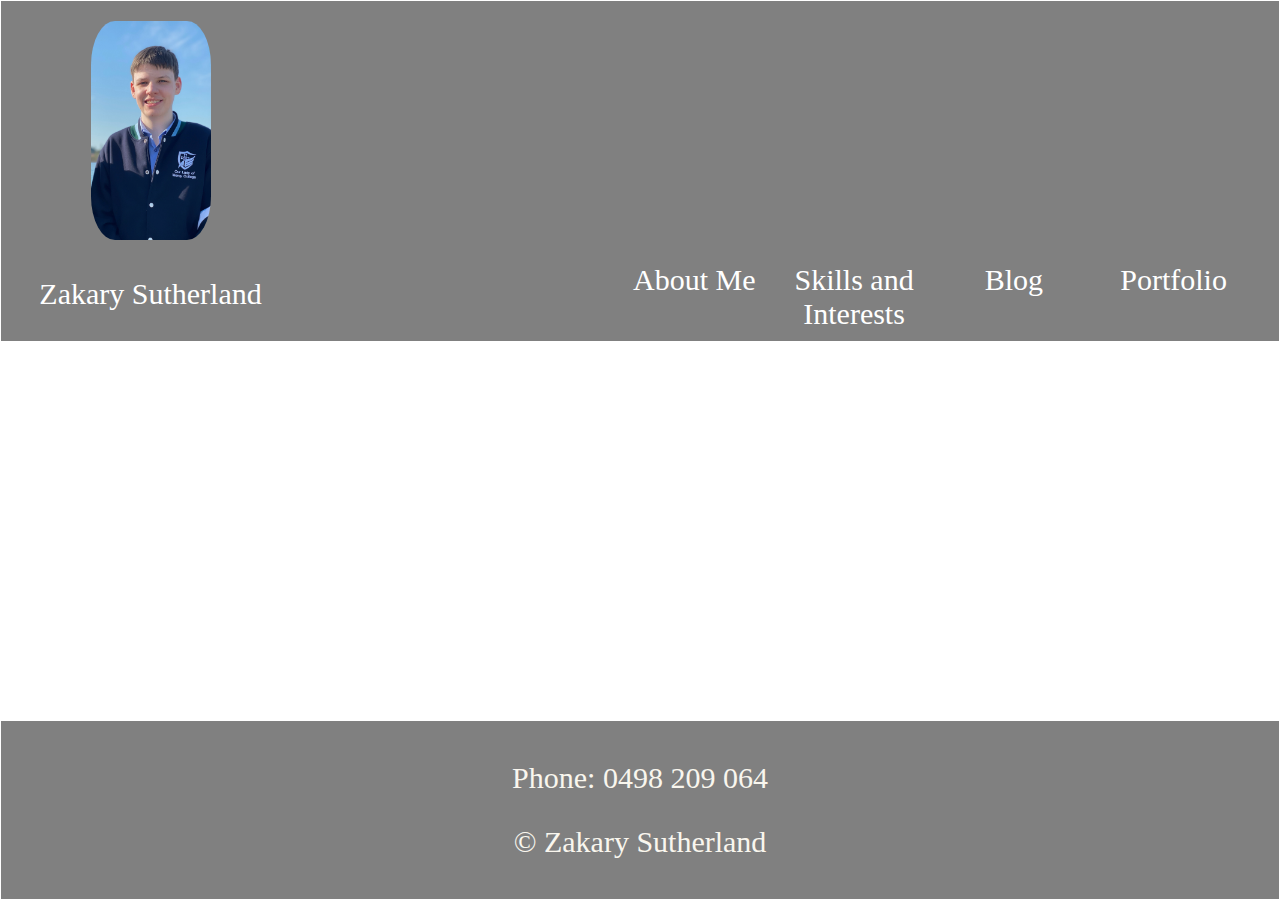
==== pages/aboutme.html @ c6afafad "First commit" ====
<!DOCTYPE html>
<html lang="en">
    <head>
        <meta charset="UTF-8">
        <meta http-equiv="X-UA-Compatible" content="IE=edge">
        <meta name="viewport" content="width=device-width, initial-scale=1.0">
        <title>Home Page</title>
        <link rel="stylesheet" href="../index.css" />
        <link rel="stylesheet" href="../styles/pages/aboutme.scss" />

        <!-- Font Awesome -->
        <link
        rel="stylesheet"
        href="https://cdnjs.cloudflare.com/ajax/libs/font-awesome/6.3.0/css/all.min.css"
        integrity="sha512-SzlrxWUlpfuzQ+pcUCosxcglQRNAq/DZjVsC0lE40xsADsfeQoEypE+enwcOiGjk/bSuGGKHEyjSoQ1zVisanQ=="
        crossorigin="anonymous"
        referrerpolicy="no-referrer"
        />
    </head>

    <body>
        <header>
            <div class="logo">
                <img class="logoimage" src="../images/logo.jpg" alt="Image of me, Zakary Sutherland">
                <p class="name">
                    <span class="name-text">Zakary Sutherland</span>
                </p>
            </div>
            <nav class="navbar">
                <a href="./pages/aboutme.html">About Me</a>
                <a href="./pages/skills.html">Skills and Interests</a>
                <a href="./pages/blog.html">Blog</a>
                <a href="./pages/portfolio.html">Portfolio</a>
            </nav>
        </header>
        <main>
           <section class="aboutmebody">
            
           </section>
        </main>
        <footer>
            <div class="socials">
                <a href="https://www.github.com" target="_blank">
                    <i class="fa-brands fa-github"></i>
                </a>
                <a href="https://www.linkedin.com" target="_blank">
                    <i class="fa-brands fa-linkedin"></i>
                </a>
            </div>
            <div class="copyright">
                <p>Phone: 0498 209 064</p>
                <p>&copy; Zakary Sutherland</p>
            </div>
        </footer>
    </body>
</html>
---- index.css ----
header {
  padding-top: 20px;
  text-align: center;
  background-color: #808080;
  border: 1px solid white;
}
header .logo {
  border-radius: 50%;
}
header .logo .name {
  color: white;
}
header .logoimage {
  width: 83px;
  height: 150px;
  border-radius: 20%;
}
header nav {
  margin-top: 10px;
  margin-bottom: 10px;
  display: flex;
  justify-content: space-around;
}
header nav a {
  color: white;
  text-decoration: none;
  width: 100%;
}

@media screen and (min-width: 600px) {
  header {
    display: flex;
    align-items: flex-end;
    justify-content: space-between;
  }
  header .logo {
    margin-left: 3%;
    font-size: 22px;
  }
  header .navbar {
    width: 50%;
    margin-right: 2%;
    font-size: 22px;
  }
}
@media screen and (min-width: 900px) {
  header .logo {
    font-size: 30px;
  }
  header .logo .logoimage {
    height: 219px;
    width: 120px;
  }
  header .navbar {
    width: 50%;
    margin-right: 2%;
    font-size: 30px;
  }
}
footer {
  text-align: center;
  background-color: #808080;
  padding: 10px;
  border: 1px solid white;
}
footer .socials {
  display: flex;
  justify-content: space-around;
}
footer .socials a {
  color: #F9F6EE;
}
footer .copyright {
  color: #F9F6EE;
}

@media screen and (min-width: 600px) {
  footer .socials {
    font-size: 24px;
  }
  footer .copyright {
    font-size: 24px;
  }
}
@media screen and (min-width: 900px) {
  footer .socials {
    font-size: 30px;
  }
  footer .copyright {
    font-size: 30px;
  }
}
body {
  margin: 0;
  padding: 0;
  min-height: 100vh;
  display: flex;
  flex-direction: column;
  justify-content: space-between;
}/*# sourceMappingURL=index.css.map */
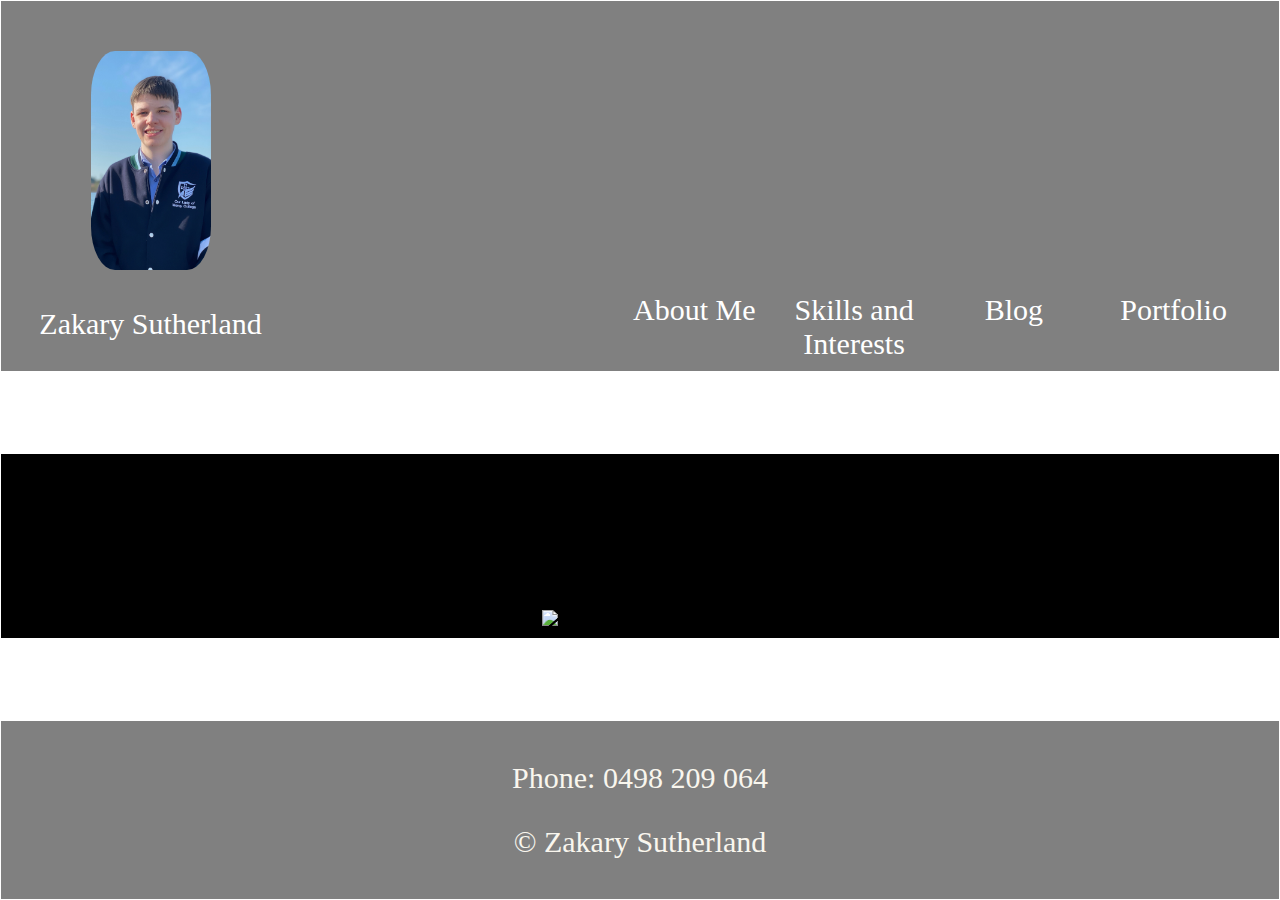
==== commit 84af6e75: "Updated about page" ====
--- a/pages/aboutme.html
+++ b/pages/aboutme.html
@@ -6,7 +6,7 @@
         <meta name="viewport" content="width=device-width, initial-scale=1.0">
         <title>Home Page</title>
         <link rel="stylesheet" href="../index.css" />
-        <link rel="stylesheet" href="../styles/pages/aboutme.scss" />
+        <link rel="stylesheet" href="../styles/pages/aboutme.css" />
 
         <!-- Font Awesome -->
         <link
@@ -21,22 +21,25 @@
     <body>
         <header>
             <div class="logo">
-                <img class="logoimage" src="../images/logo.jpg" alt="Image of me, Zakary Sutherland">
+                <p><a href="../index.html"><img class="logoimage" src="../images/logo.jpg" alt="Image of me, Zakary Sutherland"></a></p>
                 <p class="name">
                     <span class="name-text">Zakary Sutherland</span>
                 </p>
             </div>
             <nav class="navbar">
-                <a href="./pages/aboutme.html">About Me</a>
-                <a href="./pages/skills.html">Skills and Interests</a>
-                <a href="./pages/blog.html">Blog</a>
-                <a href="./pages/portfolio.html">Portfolio</a>
+                <a href="./aboutme.html">About Me</a>
+                <a href="./skills.html">Skills and Interests</a>
+                <a href="./blog.html">Blog</a>
+                <a href="./portfolio.html">Portfolio</a>
             </nav>
         </header>
         <main>
            <section class="aboutmebody">
-            
-           </section>
+            <p>Lorem ipsum dolor sit amet consectetur adipisicing elit. Accusamus cumque laborum, ea quam, vel necessitatibus sed itaque odio magni deleniti sit quibusdam autem fugiat ipsa iure aspernatur ab recusandae tempora. Lorem ipsum dolor sit amet consectetur adipisicing elit. Quos voluptates voluptas, veniam mollitia aliquid in dolores totam reiciendis voluptate repellendus culpa dolorem soluta voluptatum doloribus ut sequi nobis molestias nulla?</p>
+            <p>Lorem ipsum, dolor sit amet consectetur adipisicing elit. Autem, dicta corporis. Cum necessitatibus atque tenetur dolore ab repellat minus voluptatibus quis, perferendis similique voluptas, distinctio, maxime aliquam quaerat odit at?
+            Possimus tenetur dolore voluptates. Ullam, officiis repellendus animi optio asperiores, debitis quo unde ea aperiam, expedita accusamus enim! Provident ea laudantium, assumenda aliquid dignissimos voluptatem labore nam officiis hic accusantium.</p>
+            <img src="../images/bodyimage.jpg" alt="Image for body of about me">
+        </section>
         </main>
         <footer>
             <div class="socials">
--- a/styles/pages/aboutme.css
+++ b/styles/pages/aboutme.css
@@ -0,0 +1,8 @@
+main {
+  display: flex;
+  flex-direction: column;
+  text-align: center;
+  background-color: black;
+  padding-bottom: 10px;
+  border: 1px solid white;
+}/*# sourceMappingURL=aboutme.css.map */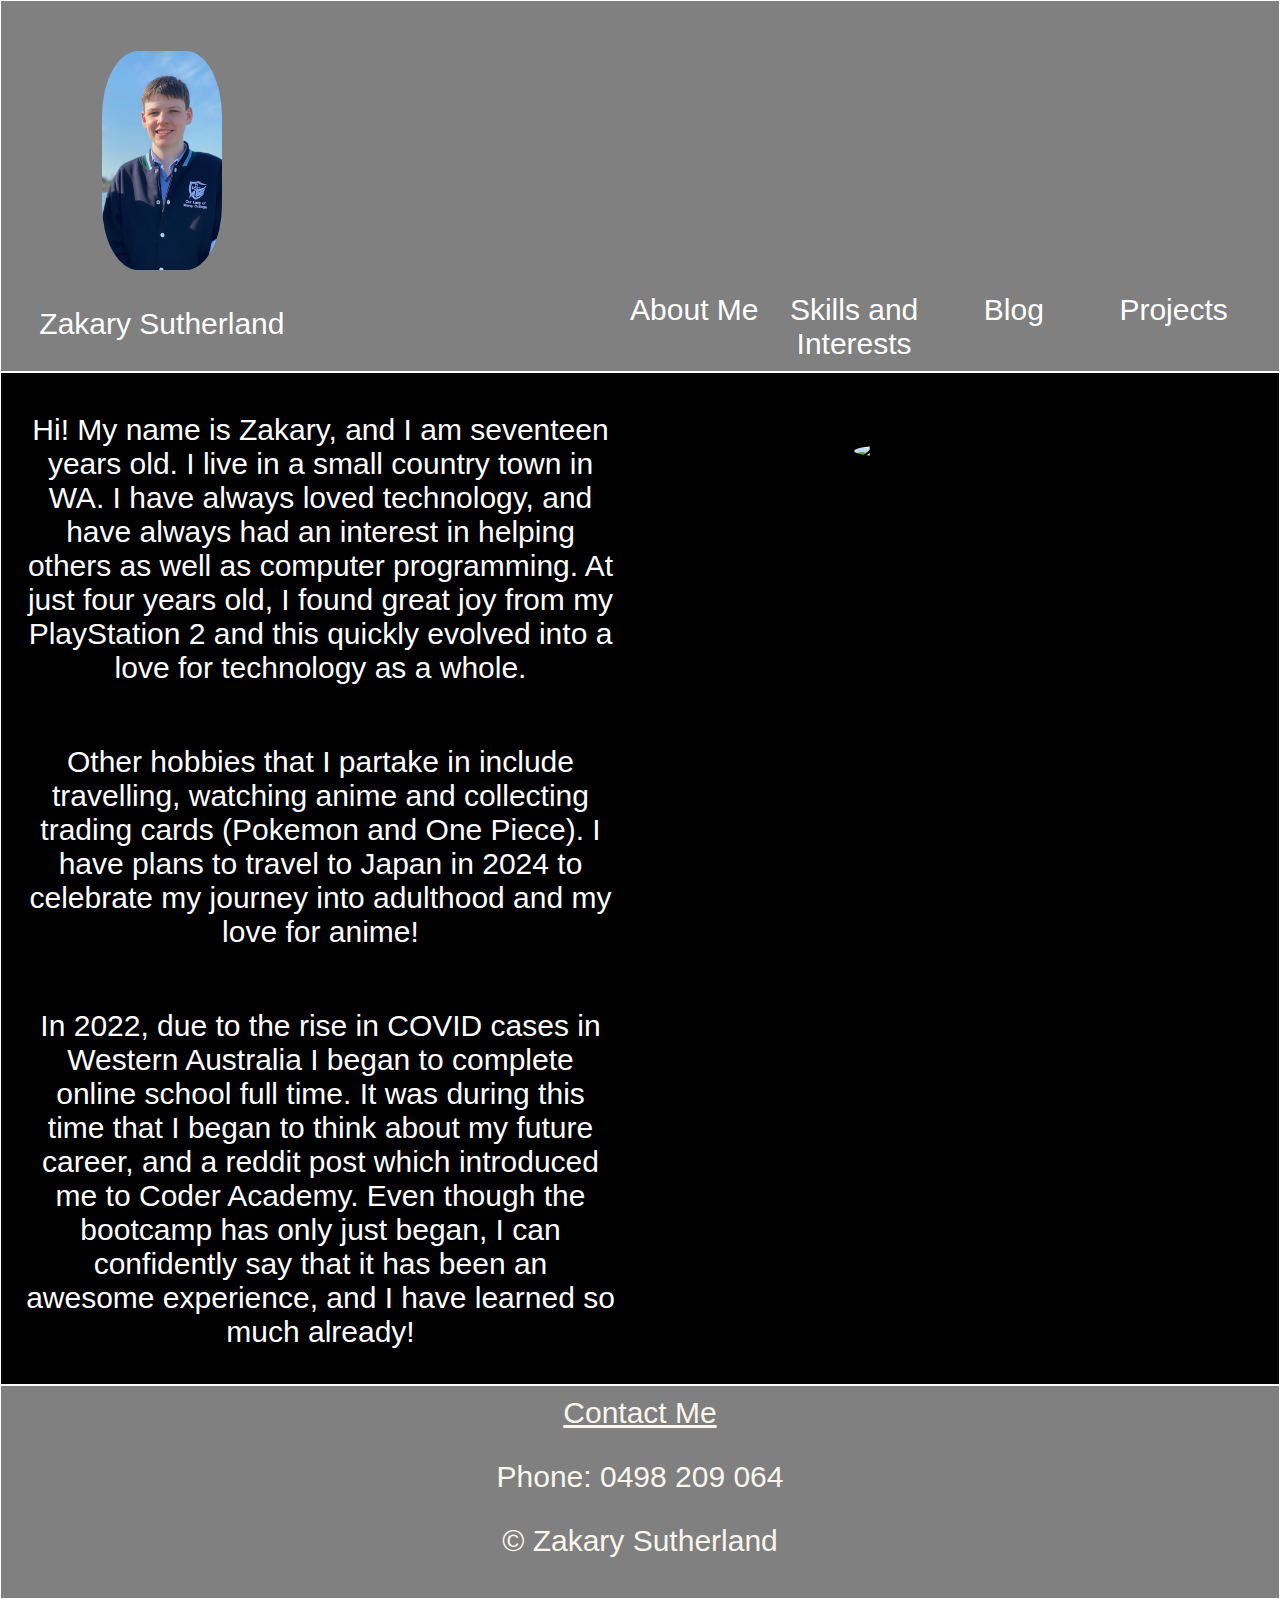
==== commit d3c8a4d0: "Added contact page, updated footer and mobile about me margins." ====
--- a/pages/aboutme.html
+++ b/pages/aboutme.html
@@ -30,15 +30,24 @@
                 <a href="./aboutme.html">About Me</a>
                 <a href="./skills.html">Skills and Interests</a>
                 <a href="./blog.html">Blog</a>
-                <a href="./portfolio.html">Portfolio</a>
+                <a href="./portfolio.html">Projects</a>
             </nav>
         </header>
         <main>
-           <section class="aboutmebody">
-            <p>Lorem ipsum dolor sit amet consectetur adipisicing elit. Accusamus cumque laborum, ea quam, vel necessitatibus sed itaque odio magni deleniti sit quibusdam autem fugiat ipsa iure aspernatur ab recusandae tempora. Lorem ipsum dolor sit amet consectetur adipisicing elit. Quos voluptates voluptas, veniam mollitia aliquid in dolores totam reiciendis voluptate repellendus culpa dolorem soluta voluptatum doloribus ut sequi nobis molestias nulla?</p>
-            <p>Lorem ipsum, dolor sit amet consectetur adipisicing elit. Autem, dicta corporis. Cum necessitatibus atque tenetur dolore ab repellat minus voluptatibus quis, perferendis similique voluptas, distinctio, maxime aliquam quaerat odit at?
-            Possimus tenetur dolore voluptates. Ullam, officiis repellendus animi optio asperiores, debitis quo unde ea aperiam, expedita accusamus enim! Provident ea laudantium, assumenda aliquid dignissimos voluptatem labore nam officiis hic accusantium.</p>
-            <img src="../images/bodyimage.jpg" alt="Image for body of about me">
+            <div class="twocolumn">
+                <div><p>Hi! My name is Zakary, and I am seventeen years old. I live in a small country town in WA. 
+                        I have always loved technology, and have always had an interest in helping others as well as computer programming. 
+                        At just four years old, I found great joy from my PlayStation 2 and this quickly evolved into a love for technology as a whole.
+                    </p>
+                    <p>Other hobbies that I partake in include travelling, watching anime and collecting trading cards (Pokemon and One Piece). I have plans to travel to Japan in 2024 to celebrate my journey into adulthood and my love for anime!
+                    </p>
+                    <p>In 2022, due to the rise in COVID cases in Western Australia I began to complete online school full time.
+                        It was during this time that I began to think about my future career, and a reddit post which introduced me to Coder Academy.
+                        Even though the bootcamp has only just began, I can confidently say that it has been an awesome experience, and I have learned so much already!
+                    </p>
+                </div>
+                <div><img src="../images/bodyimage.jpg" alt="Image for body of about me"></div>
+            </div>
         </section>
         </main>
         <footer>
@@ -46,6 +55,7 @@
                 <a href="https://www.github.com" target="_blank">
                     <i class="fa-brands fa-github"></i>
                 </a>
+                <a href="./contact.html">Contact Me</a>
                 <a href="https://www.linkedin.com" target="_blank">
                     <i class="fa-brands fa-linkedin"></i>
                 </a>
--- a/index.css
+++ b/index.css
@@ -13,7 +13,7 @@
 header .logoimage {
   width: 83px;
   height: 150px;
-  border-radius: 20%;
+  border-radius: 30%;
 }
 header nav {
   margin-top: 10px;
@@ -93,6 +93,7 @@
 body {
   margin: 0;
   padding: 0;
+  font-family: "Nunito", sans-serif;
   min-height: 100vh;
   display: flex;
   flex-direction: column;
--- a/styles/pages/aboutme.css
+++ b/styles/pages/aboutme.css
@@ -1,3 +1,95 @@
+header {
+  padding-top: 20px;
+  text-align: center;
+  background-color: #808080;
+  border: 1px solid white;
+}
+header .logo {
+  border-radius: 50%;
+}
+header .logo .name {
+  color: white;
+}
+header .logoimage {
+  width: 83px;
+  height: 150px;
+  border-radius: 30%;
+}
+header nav {
+  margin-top: 10px;
+  margin-bottom: 10px;
+  display: flex;
+  justify-content: space-around;
+}
+header nav a {
+  color: white;
+  text-decoration: none;
+  width: 100%;
+}
+
+@media screen and (min-width: 600px) {
+  header {
+    display: flex;
+    align-items: flex-end;
+    justify-content: space-between;
+  }
+  header .logo {
+    margin-left: 3%;
+    font-size: 22px;
+  }
+  header .navbar {
+    width: 50%;
+    margin-right: 2%;
+    font-size: 22px;
+  }
+}
+@media screen and (min-width: 900px) {
+  header .logo {
+    font-size: 30px;
+  }
+  header .logo .logoimage {
+    height: 219px;
+    width: 120px;
+  }
+  header .navbar {
+    width: 50%;
+    margin-right: 2%;
+    font-size: 30px;
+  }
+}
+footer {
+  text-align: center;
+  background-color: #808080;
+  padding: 10px;
+  border: 1px solid white;
+}
+footer .socials {
+  display: flex;
+  justify-content: space-around;
+}
+footer .socials a {
+  color: #F9F6EE;
+}
+footer .copyright {
+  color: #F9F6EE;
+}
+
+@media screen and (min-width: 600px) {
+  footer .socials {
+    font-size: 24px;
+  }
+  footer .copyright {
+    font-size: 24px;
+  }
+}
+@media screen and (min-width: 900px) {
+  footer .socials {
+    font-size: 30px;
+  }
+  footer .copyright {
+    font-size: 30px;
+  }
+}
 main {
   display: flex;
   flex-direction: column;
@@ -5,4 +97,43 @@
   background-color: black;
   padding-bottom: 10px;
   border: 1px solid white;
+}
+main .twocolumn p {
+  color: white;
+  margin: 5px;
+  margin-top: 20px;
+}
+main .twocolumn img {
+  padding: 5px;
+  width: 50%;
+  height: auto;
+  border-radius: 50%;
+}
+
+@media screen and (min-width: 600px) {
+  main .twocolumn p {
+    font-size: 24px;
+    padding: 15px;
+  }
+}
+@media screen and (min-width: 900px) {
+  main {
+    -moz-column-count: 2;
+         column-count: 2;
+  }
+  main .twocolumn {
+    display: grid;
+    grid-template-columns: 1fr 1fr;
+  }
+  main .twocolumn p {
+    padding: 20px;
+    font-size: 30px;
+    color: white;
+  }
+  main .twocolumn img {
+    width: 50%;
+    height: auto;
+    border-radius: 50%;
+    margin-top: 10%;
+  }
 }/*# sourceMappingURL=aboutme.css.map */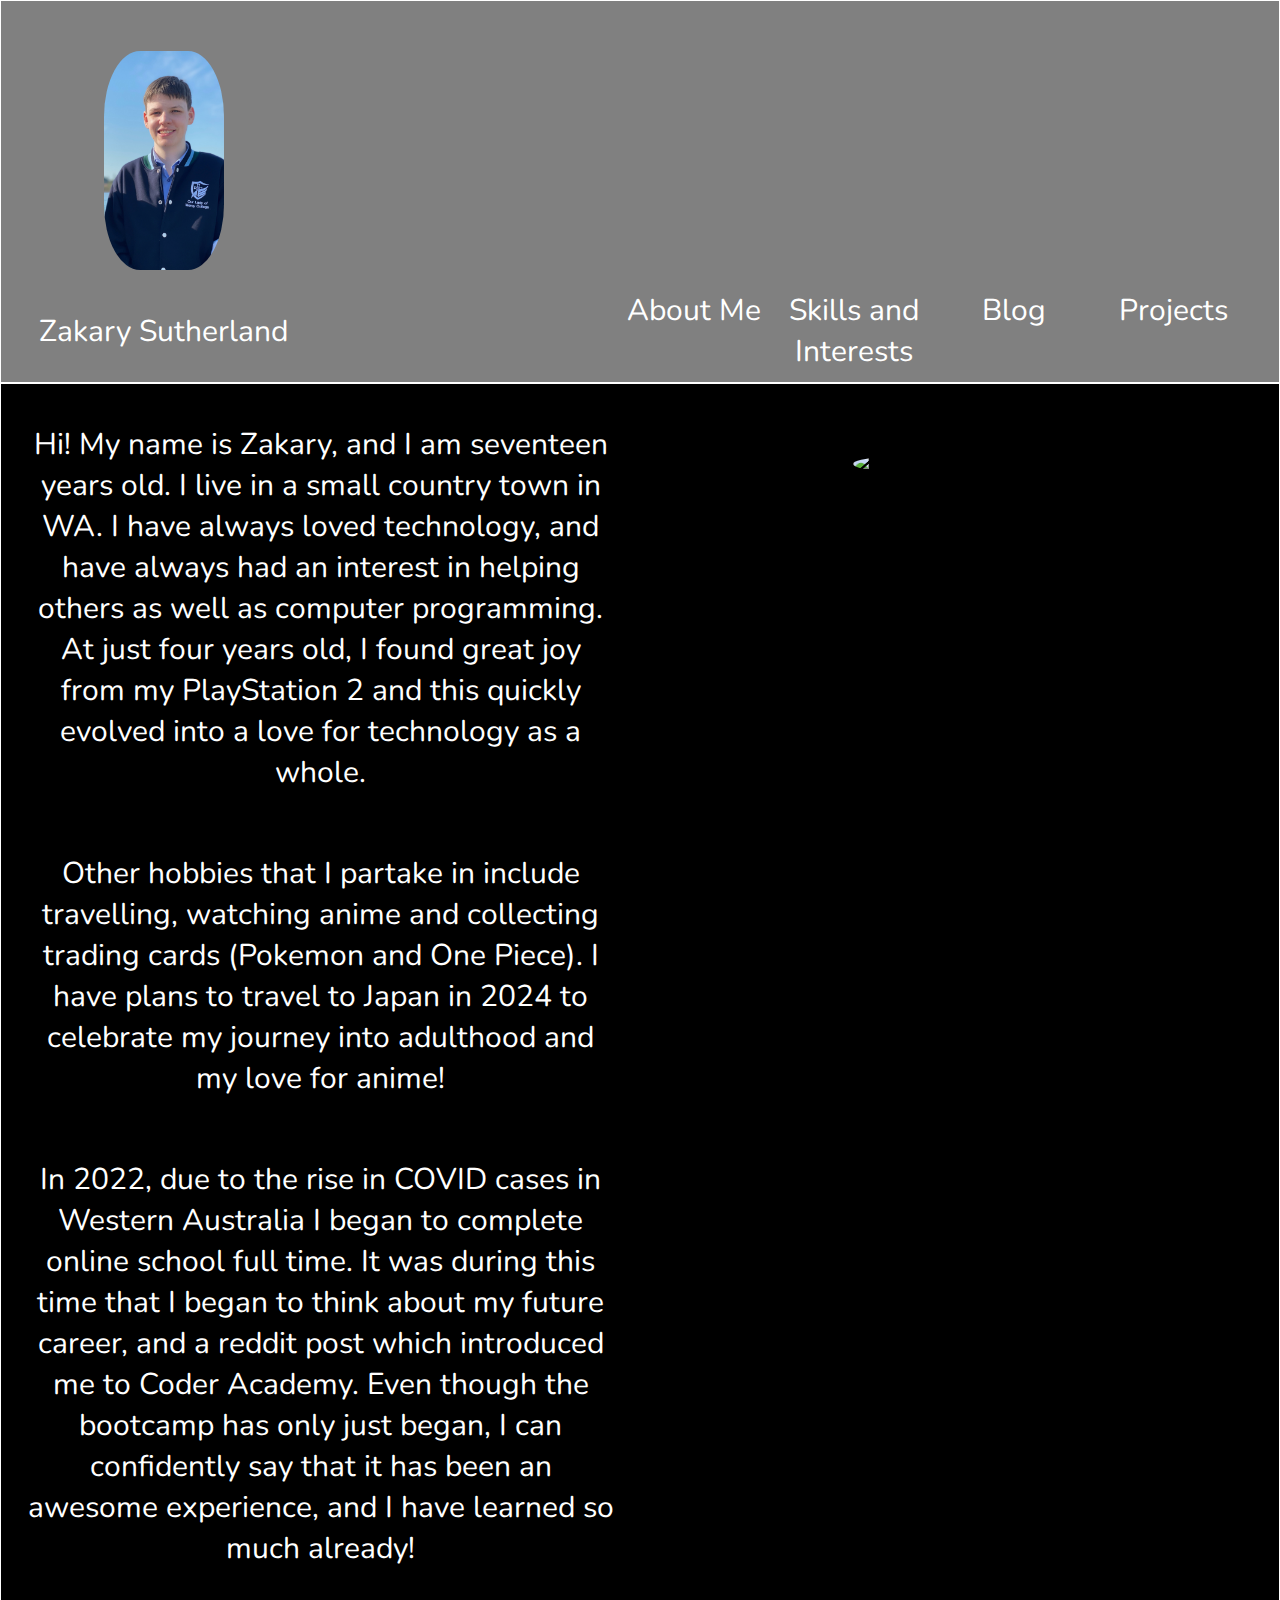
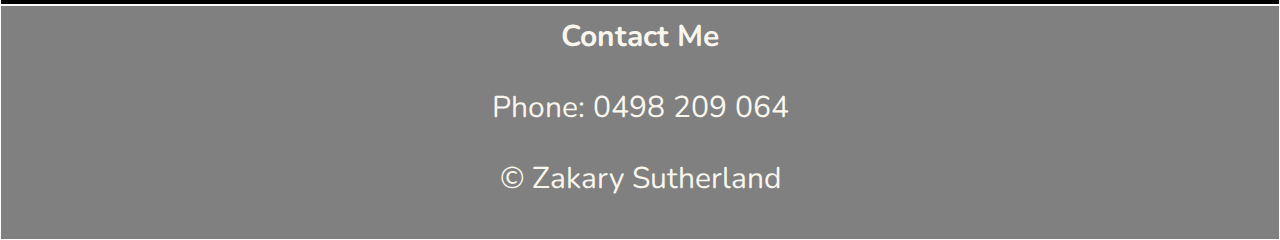
==== commit 6ae834fb: "Made font global and updated breakpoints for tablet." ====
--- a/pages/aboutme.html
+++ b/pages/aboutme.html
@@ -7,6 +7,9 @@
         <title>Home Page</title>
         <link rel="stylesheet" href="../index.css" />
         <link rel="stylesheet" href="../styles/pages/aboutme.css" />
+        <link rel="preconnect" href="https://fonts.googleapis.com">
+        <link rel="preconnect" href="https://fonts.gstatic.com" crossorigin>
+        <link href="https://fonts.googleapis.com/css2?family=Nunito:ital,wght@0,400;0,500;0,700;1,400&display=swap" rel="stylesheet">
 
         <!-- Font Awesome -->
         <link
--- a/index.css
+++ b/index.css
@@ -69,6 +69,8 @@
 }
 footer .socials a {
   color: #F9F6EE;
+  text-decoration: none;
+  font-weight: bold;
 }
 footer .copyright {
   color: #F9F6EE;
--- a/styles/pages/aboutme.css
+++ b/styles/pages/aboutme.css
@@ -69,6 +69,8 @@
 }
 footer .socials a {
   color: #F9F6EE;
+  text-decoration: none;
+  font-weight: bold;
 }
 footer .copyright {
   color: #F9F6EE;
